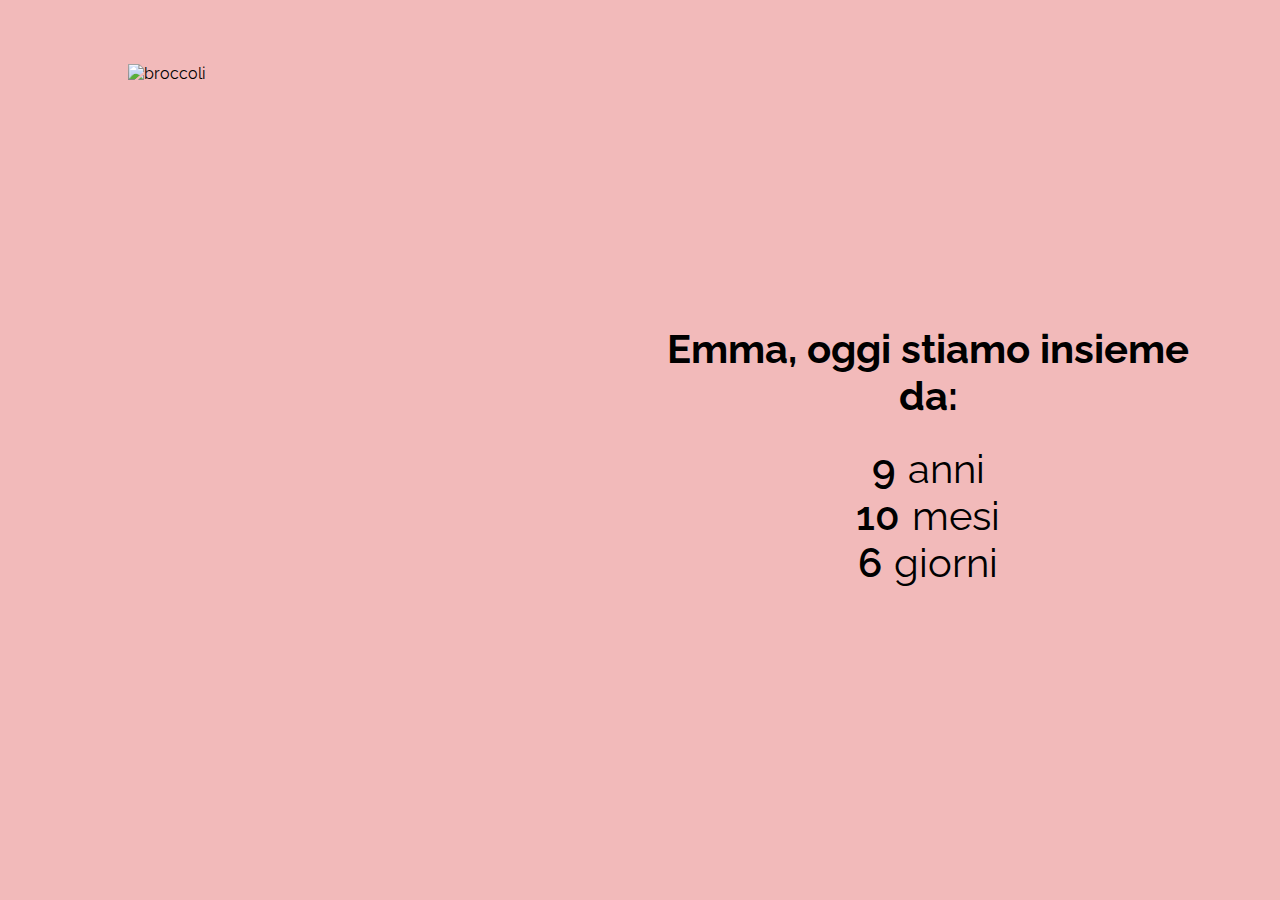
==== index.html @ fa40291d "Update file" ====
<!DOCTYPE html>
<html>
    <head>
        <title>Broccoli</title>
        <link href="https://fonts.googleapis.com/css?family=Raleway:300,400,600,700,800&display=swap" rel="stylesheet">
        <link rel="stylesheet" href="index.css">
       <script>
            var images = [], x = -1;
            images[0] = "./images/1.jpg";
            images[1] = "./images/2.jpg";
            images[2] = "./images/3.jpg";
            images[3] = "./images/4.jpg";

            window.onload = function() {
                var today = new Date().getTime();
                var date = new Date("18 September 2016 12:00").getTime();
                var difference = parseInt(today) - parseInt(date)
                var totalDays = parseInt(difference) / (1000*60*60*24)
                var years = parseInt(parseInt(totalDays)/365)
                var months = parseInt(parseInt(totalDays%365)/31)
                var days = parseInt(parseInt(totalDays%365)%30.5)
                document.getElementById("days").innerHTML = days
                document.getElementById("months").innerHTML = months
                document.getElementById("years").innerHTML = years
                setInterval(displayNextImage, 3000);
            }

            function displayNextImage() {
              x = (x === images.length - 1) ? 0 : x + 1;
              document.getElementById("image").src = images[x];
            }
        </script>
    </head>
    <body>
        <div class="body-wrapper">
            <div class="image-wrapper">
                <img id='image' src='./images/1.jpg' alt='broccoli' />
             </div> 
            <div class="text-wrapper">
                <h1> Emma, oggi stiamo insieme da: </h1>
                <div class='flex row'>
                    <span id='years' class='number'></span>
                    <span class='timer-text'>anni</span>
                </div>
                <div class='flex row'>
                    <span id='months' class='number'></span>
                    <span class='timer-text'>mesi</span>
                </div>
                <div class='flex row'>
                    <span id='days' class='number'></span>
                    <span class='timer-text'>giorni</span>
                </div>
            </div>
        </div>
    </body>
</html>
---- index.css ----
* {
  font-family: 'Raleway', sans-serif;
}

body {
  margin: 0;
}

body div {
  overflow: hidden;
}

.body-wrapper {
  display: flex;
  flex-direction: column-reverse;
  min-height: 100vh;
  width: 100%;
  padding: 1rem;
  background-color: #f2baba;
  padding: 0;
  margin: 0;
}

.image-wrapper {
  width: 100%;
  display: flex;
  justify-content: center;
  align-items: center;
  padding-bottom: 2rem;
}

.text-wrapper {
  width: 100%;
  display: flex;
  flex-direction: column;
  justify-content: center;
  align-items: center;
  text-align: center;
  margin-bottom: 1rem;
}

h1 {
  font-size: 2.5rem;
  font-weight: bold;
}

h2 {
  font-size: 2rem;
  font-weight: bold;
  margin-top: 3rem;
}

.number,
.timer-text,
p {
  font-size: 2.5rem;
}

.number {
  font-weight: 600;
  margin-right: 0.5rem;
}

img {
  width: 60%;
  height: 60%;
}

button {
  background-color: transparent;
  border: 0;
  font-size: 3rem;
}

@media screen and (min-width: 1000px) {
  .body-wrapper {
    flex-direction: row;
  }

  .image-wrapper {
    width: 30%;
    padding: 10%;
    padding-bottom: 5%;
    padding-top: 5%;
  }

  .text-wrapper {
    width: 45%;
    padding-right: 5%;
  }

  img {
    width: 100%;
    height: 100%;
  }
}
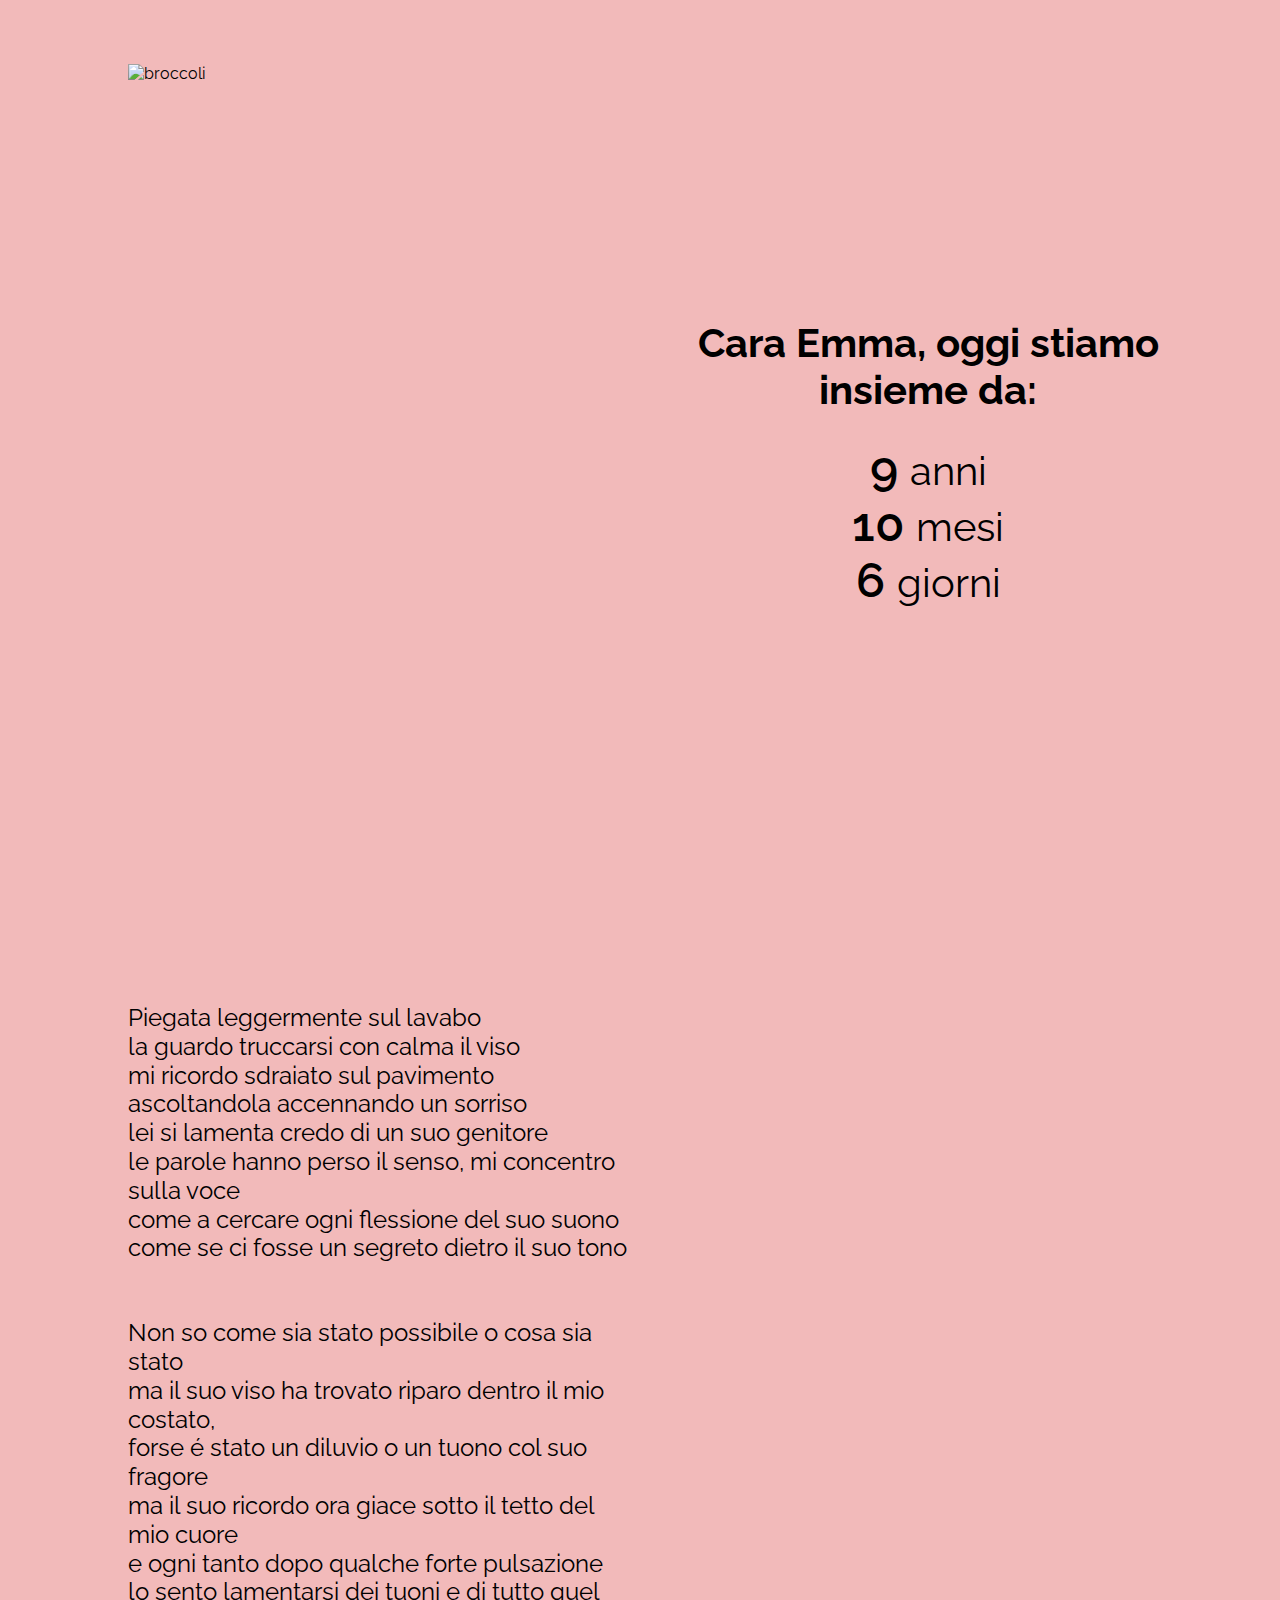
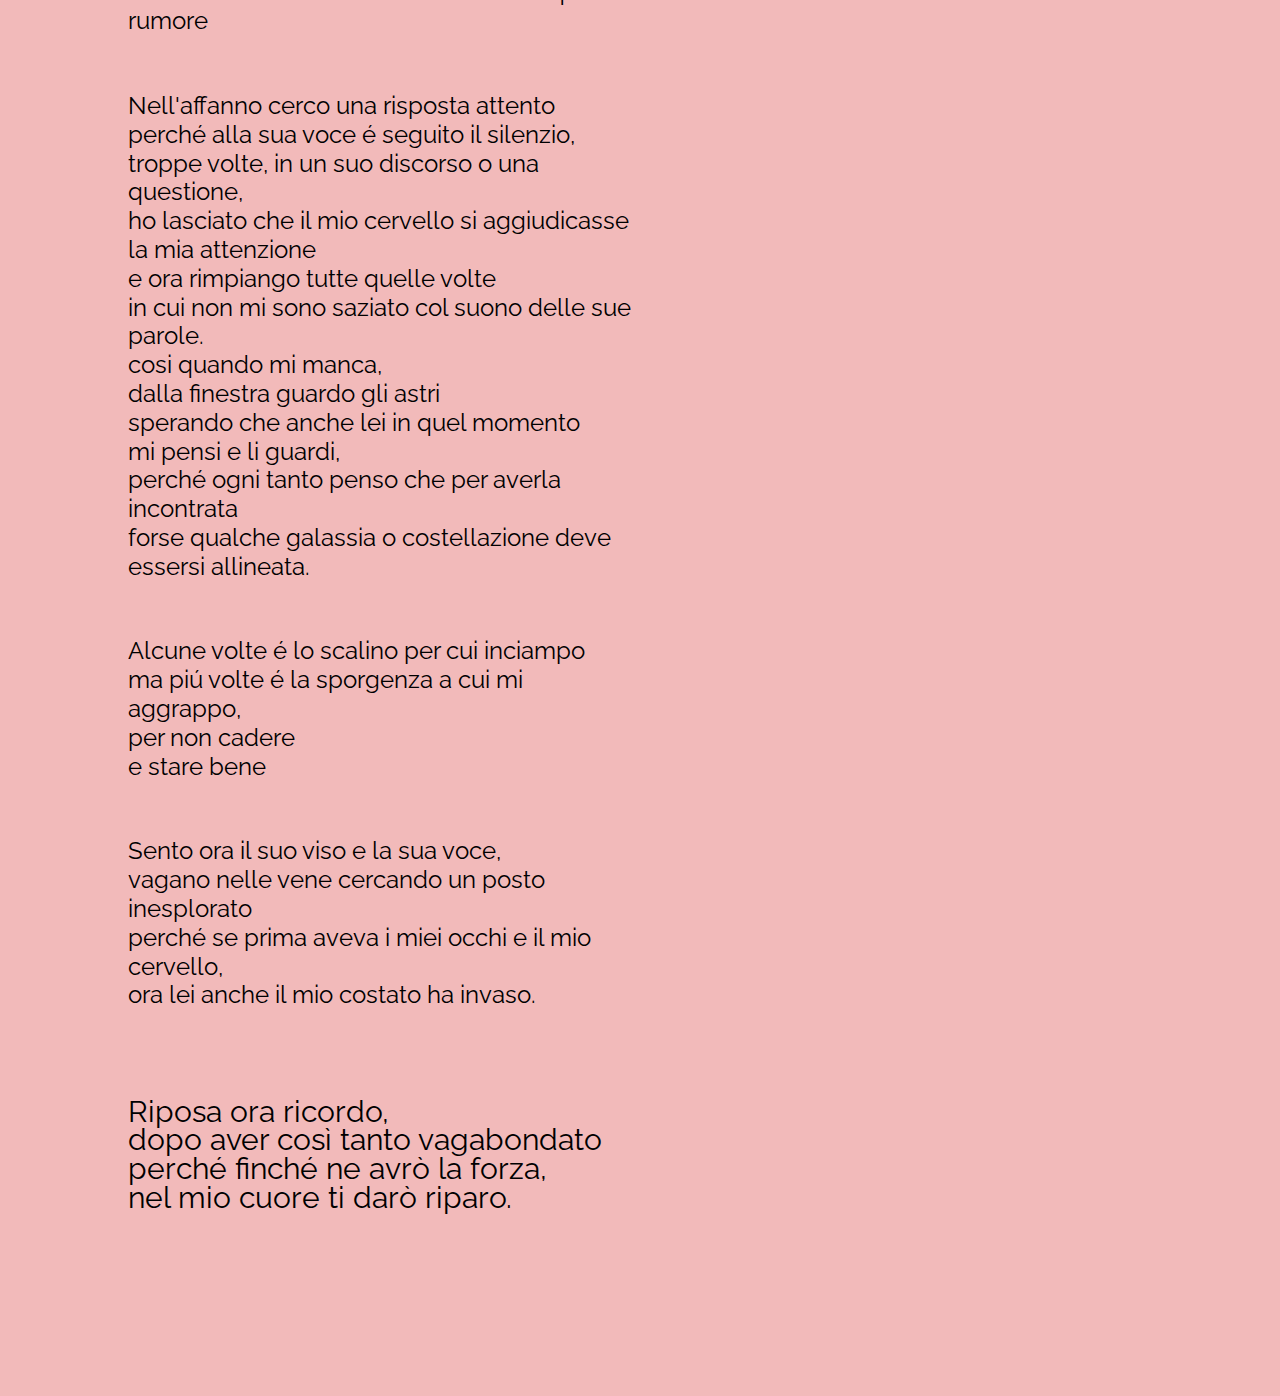
==== commit f460e1df: "update poem" ====
--- a/index.html
+++ b/index.html
@@ -12,6 +12,7 @@
             images[3] = "./images/4.jpg";
 
             window.onload = function() {
+                setInterval(displayNextImage, 3000);
                 var today = new Date().getTime();
                 var date = new Date("18 September 2016 12:00").getTime();
                 var difference = parseInt(today) - parseInt(date)
@@ -22,7 +23,6 @@
                 document.getElementById("days").innerHTML = days
                 document.getElementById("months").innerHTML = months
                 document.getElementById("years").innerHTML = years
-                setInterval(displayNextImage, 3000);
             }
 
             function displayNextImage() {
@@ -33,11 +33,8 @@
     </head>
     <body>
         <div class="body-wrapper">
-            <div class="image-wrapper">
-                <img id='image' src='./images/1.jpg' alt='broccoli' />
-             </div> 
             <div class="text-wrapper">
-                <h1> Emma, oggi stiamo insieme da: </h1>
+                <h1> Cara Emma, oggi stiamo insieme da: </h1>
                 <div class='flex row'>
                     <span id='years' class='number'></span>
                     <span class='timer-text'>anni</span>
@@ -51,6 +48,60 @@
                     <span class='timer-text'>giorni</span>
                 </div>
             </div>
+            <div class="image-wrapper">
+                <img id='image' src='./images/1.jpg' alt='broccoli' />
+             </div> 
+        </div>
+        <div class='poem-wrapper'>
+            <div class='column'>
+                <p>Piegata leggermente sul lavabo </br>
+                    la guardo truccarsi con calma il viso </br>
+                    mi ricordo sdraiato sul pavimento </br>
+                    ascoltandola accennando un sorriso </br>
+                    lei si lamenta credo di un suo genitore </br>
+                    le parole hanno perso il senso, mi concentro sulla voce </br>
+                    come a cercare ogni flessione del suo suono </br>
+                    come se ci fosse un segreto dietro il suo tono</p>
+                <p>
+                    Non so come sia stato possibile o cosa sia stato </br>
+                    ma il suo viso ha trovato riparo dentro il mio costato, </br>
+                    forse é stato un diluvio o un tuono col suo fragore </br>
+                    ma il suo ricordo ora giace sotto il tetto del mio cuore </br>
+                    e ogni tanto dopo qualche forte pulsazione </br>
+                    lo sento lamentarsi dei tuoni e di tutto quel rumore </br>
+                </p>
+                <p> Nell'affanno cerco una risposta attento </br>
+                    perché alla sua voce é seguito il silenzio, </br>
+                    troppe volte, in un suo discorso o una questione, </br>
+                    ho lasciato che il mio cervello si aggiudicasse la mia attenzione </br>
+                    e ora rimpiango tutte quelle volte </br>
+                    in cui non mi sono saziato col suono delle sue parole. </br>
+                    cosi quando mi manca, </br>
+                    dalla finestra guardo gli astri </br>
+                    sperando che anche lei in quel momento </br>
+                    mi pensi e li guardi, </br>
+                    perché ogni tanto penso che per averla incontrata </br>
+                    forse qualche galassia o costellazione deve essersi allineata.</p>
+
+                <p> Alcune volte é lo scalino per cui inciampo </br>
+                    ma piú volte é la sporgenza a cui mi aggrappo, </br>
+                    per non cadere </br>
+                    e stare bene  </p>
+                <p> 
+                    Sento ora il suo viso e la sua voce, </br>
+                    vagano nelle vene cercando un posto inesplorato </br>
+                    perché se prima aveva i miei occhi e il mio cervello, </br>
+                    ora lei anche il mio costato ha invaso. </br>
+                </p>
+            </div>
+            <div class='single'>
+                <p>
+                    Riposa ora ricordo, </br>
+                    dopo aver così tanto vagabondato</br>
+                    perché finché ne avrò la forza,</br> 
+                    nel mio cuore ti darò riparo.
+                </p>
+            </div>
         </div>
     </body>
-</html>+</html>
--- a/index.css
+++ b/index.css
@@ -4,6 +4,7 @@
 
 body {
   margin: 0;
+  background-color: #f2baba;
 }
 
 body div {
@@ -12,17 +13,16 @@
 
 .body-wrapper {
   display: flex;
-  flex-direction: column-reverse;
+  flex-direction: column;
   min-height: 100vh;
   width: 100%;
   padding: 1rem;
-  background-color: #f2baba;
   padding: 0;
   margin: 0;
 }
 
 .image-wrapper {
-  width: 100%;
+  padding: 10%;
   display: flex;
   justify-content: center;
   align-items: center;
@@ -30,7 +30,8 @@
 }
 
 .text-wrapper {
-  width: 100%;
+  height: 50vh;
+  padding: 2rem;
   display: flex;
   flex-direction: column;
   justify-content: center;
@@ -50,20 +51,21 @@
   margin-top: 3rem;
 }
 
-.number,
 .timer-text,
 p {
   font-size: 2.5rem;
 }
 
 .number {
+  font-size: 3rem;
   font-weight: 600;
   margin-right: 0.5rem;
 }
 
 img {
-  width: 60%;
-  height: 60%;
+  max-width: 100%;
+  height: auto;
+  object-fit: contain;
 }
 
 button {
@@ -72,9 +74,21 @@
   font-size: 3rem;
 }
 
+.poem-wrapper {
+  min-height: 100vh;
+  padding: 10%;
+  padding-top: 5%;
+  width: 80%;
+}
+
+.poem-wrapper p {
+  font-size: 1rem;
+  margin-bottom: 3.5rem;
+}
+
 @media screen and (min-width: 1000px) {
   .body-wrapper {
-    flex-direction: row;
+    flex-direction: row-reverse;
   }
 
   .image-wrapper {
@@ -86,11 +100,31 @@
 
   .text-wrapper {
     width: 45%;
+    padding: 0;
     padding-right: 5%;
+    height: 100vh;
   }
 
   img {
     width: 100%;
     height: 100%;
   }
+
+  .poem-wrapper p {
+    font-size: 1.5rem;
+    line-height: 1.8rem;
+  }
+
+  .poem-wrapper .single p {
+    font-size: 1.9rem;
+  }
+
+  .columns {
+    display: flex;
+    flex-direction: row;
+  }
+
+  .column {
+    width: 50%;
+  }
 }
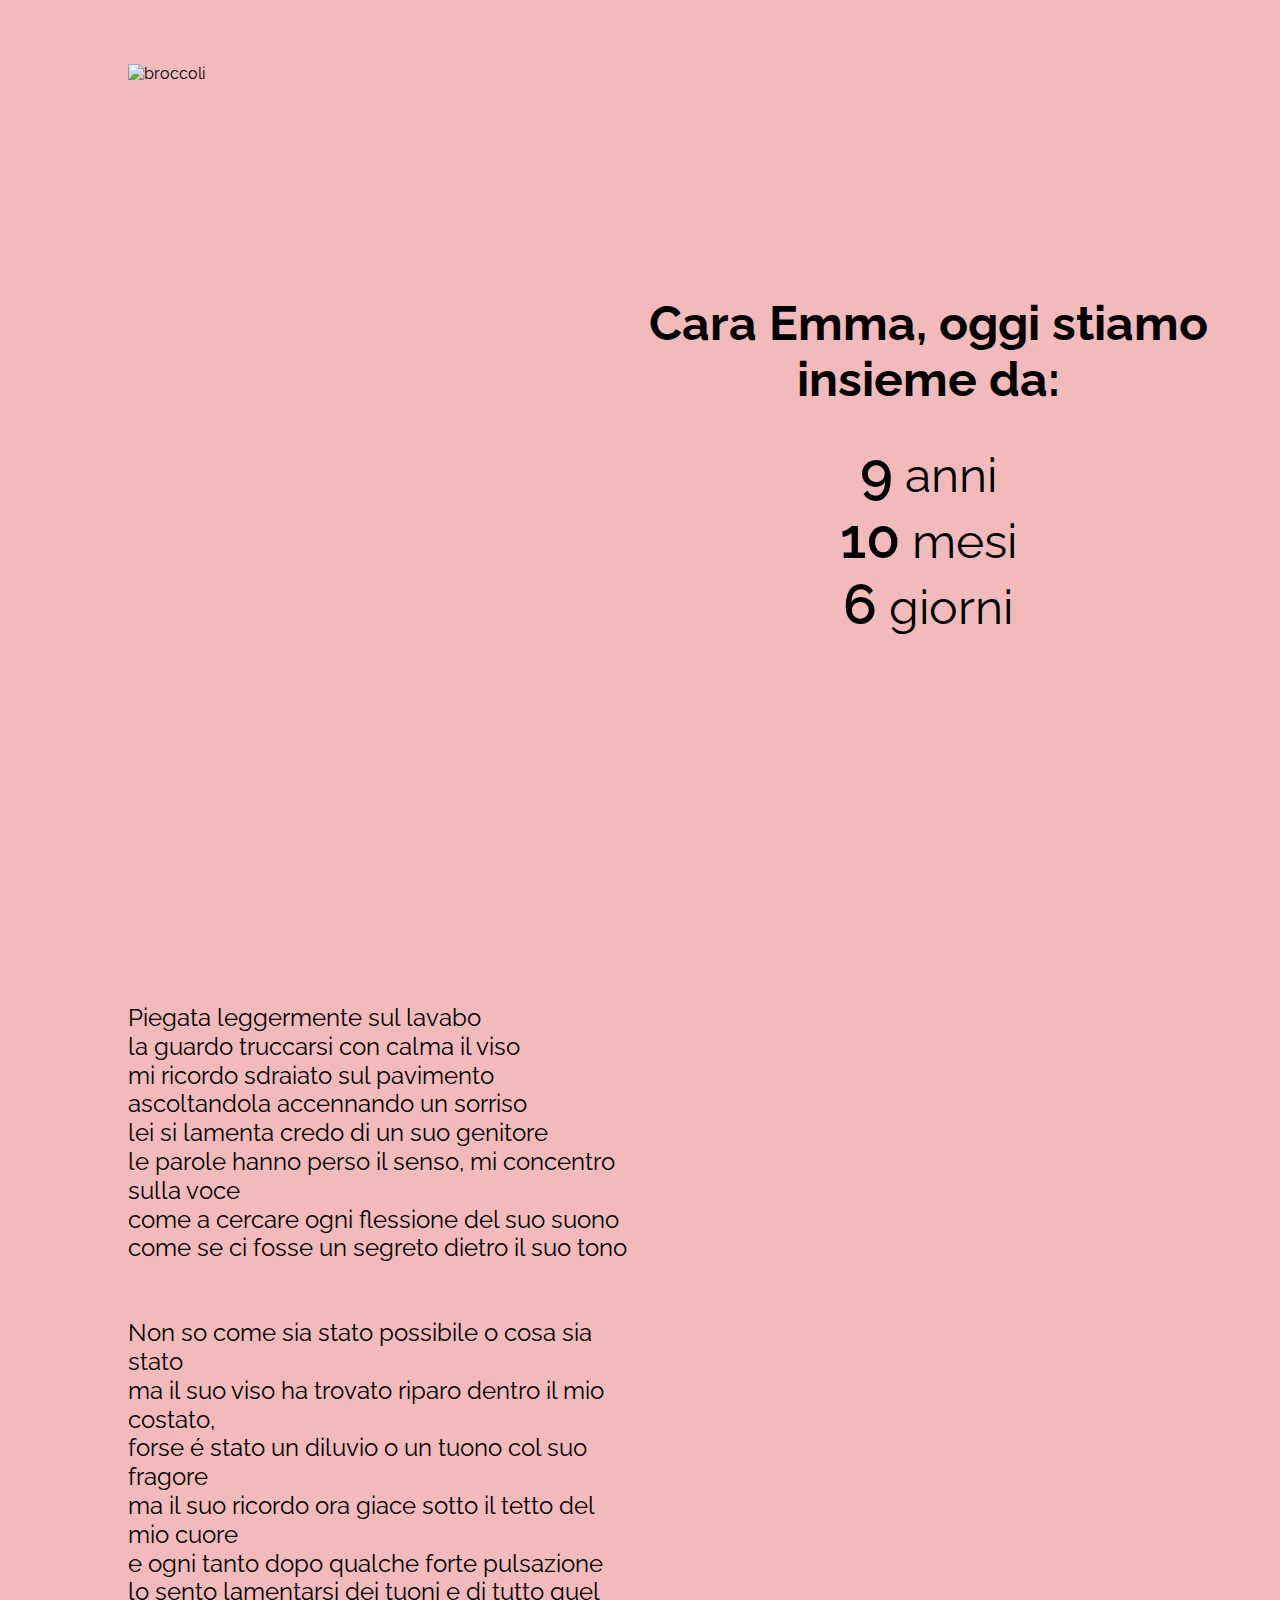
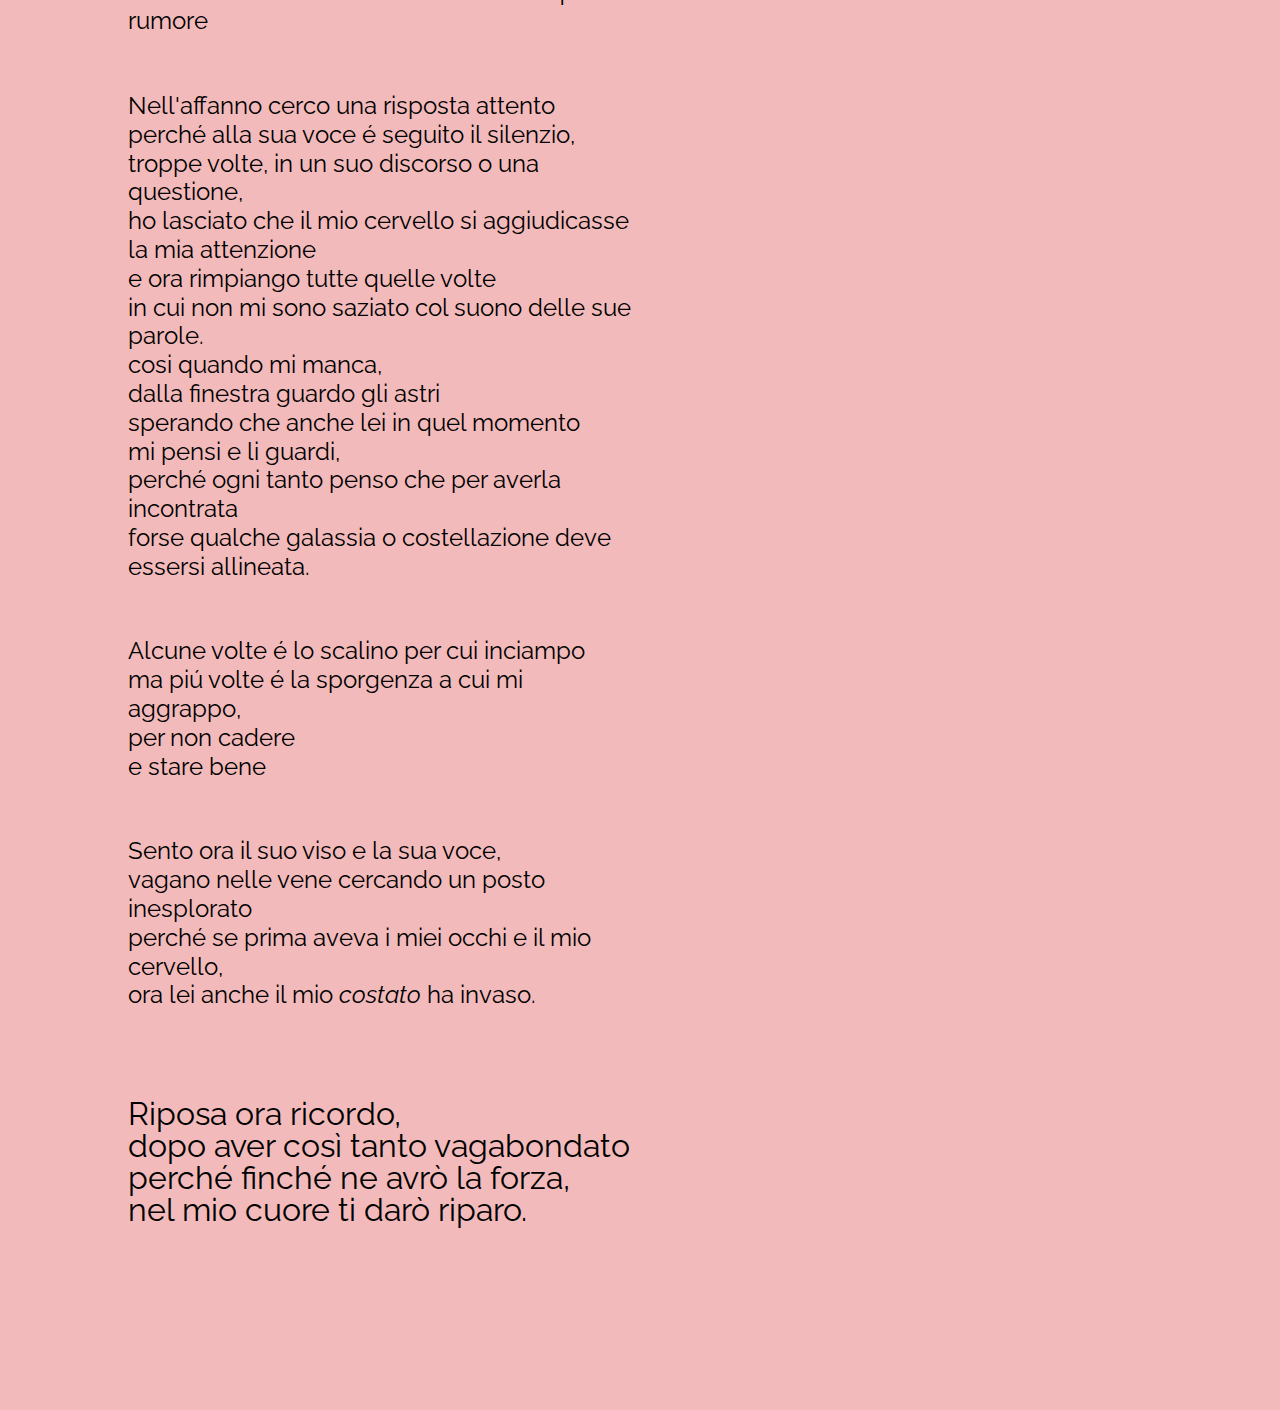
==== commit ecd88171: "IO SONO IL TUO DIAFRAMMA" ====
--- a/index.html
+++ b/index.html
@@ -91,7 +91,7 @@
                     Sento ora il suo viso e la sua voce, </br>
                     vagano nelle vene cercando un posto inesplorato </br>
                     perché se prima aveva i miei occhi e il mio cervello, </br>
-                    ora lei anche il mio costato ha invaso. </br>
+                    ora lei anche il mio <a href='./diaframma.html'>costato</a> ha invaso. </br>
                 </p>
             </div>
             <div class='single'>
@@ -104,4 +104,4 @@
             </div>
         </div>
     </body>
-</html>
+</html>--- a/index.css
+++ b/index.css
@@ -5,6 +5,11 @@
 body {
   margin: 0;
   background-color: #f2baba;
+}
+
+.diaframma {
+  background-color: black;
+  color: white;
 }
 
 body div {
@@ -30,7 +35,7 @@
 }
 
 .text-wrapper {
-  height: 50vh;
+  height: 30vh;
   padding: 2rem;
   display: flex;
   flex-direction: column;
@@ -86,6 +91,26 @@
   margin-bottom: 3.5rem;
 }
 
+::-webkit-scrollbar {
+  width: 0px;
+  background: transparent; /* make scrollbar transparent */
+}
+
+a {
+  text-decoration: none;
+  font-style: italic;
+  color: black;
+}
+
+.diaframma a {
+  color: white;
+}
+
+.poem-wrapper .single p {
+  font-size: 2rem;
+  line-height: 2rem;
+}
+
 @media screen and (min-width: 1000px) {
   .body-wrapper {
     flex-direction: row-reverse;
@@ -110,13 +135,26 @@
     height: 100%;
   }
 
+  h1 {
+    font-size: 3rem;
+  }
+
+  h2 {
+    font-size: 2.5rem;
+  }
+
+  .timer-text,
+  p {
+    font-size: 3rem;
+  }
+
+  .number {
+    font-size: 3.5rem;
+  }
+
   .poem-wrapper p {
     font-size: 1.5rem;
     line-height: 1.8rem;
-  }
-
-  .poem-wrapper .single p {
-    font-size: 1.9rem;
   }
 
   .columns {
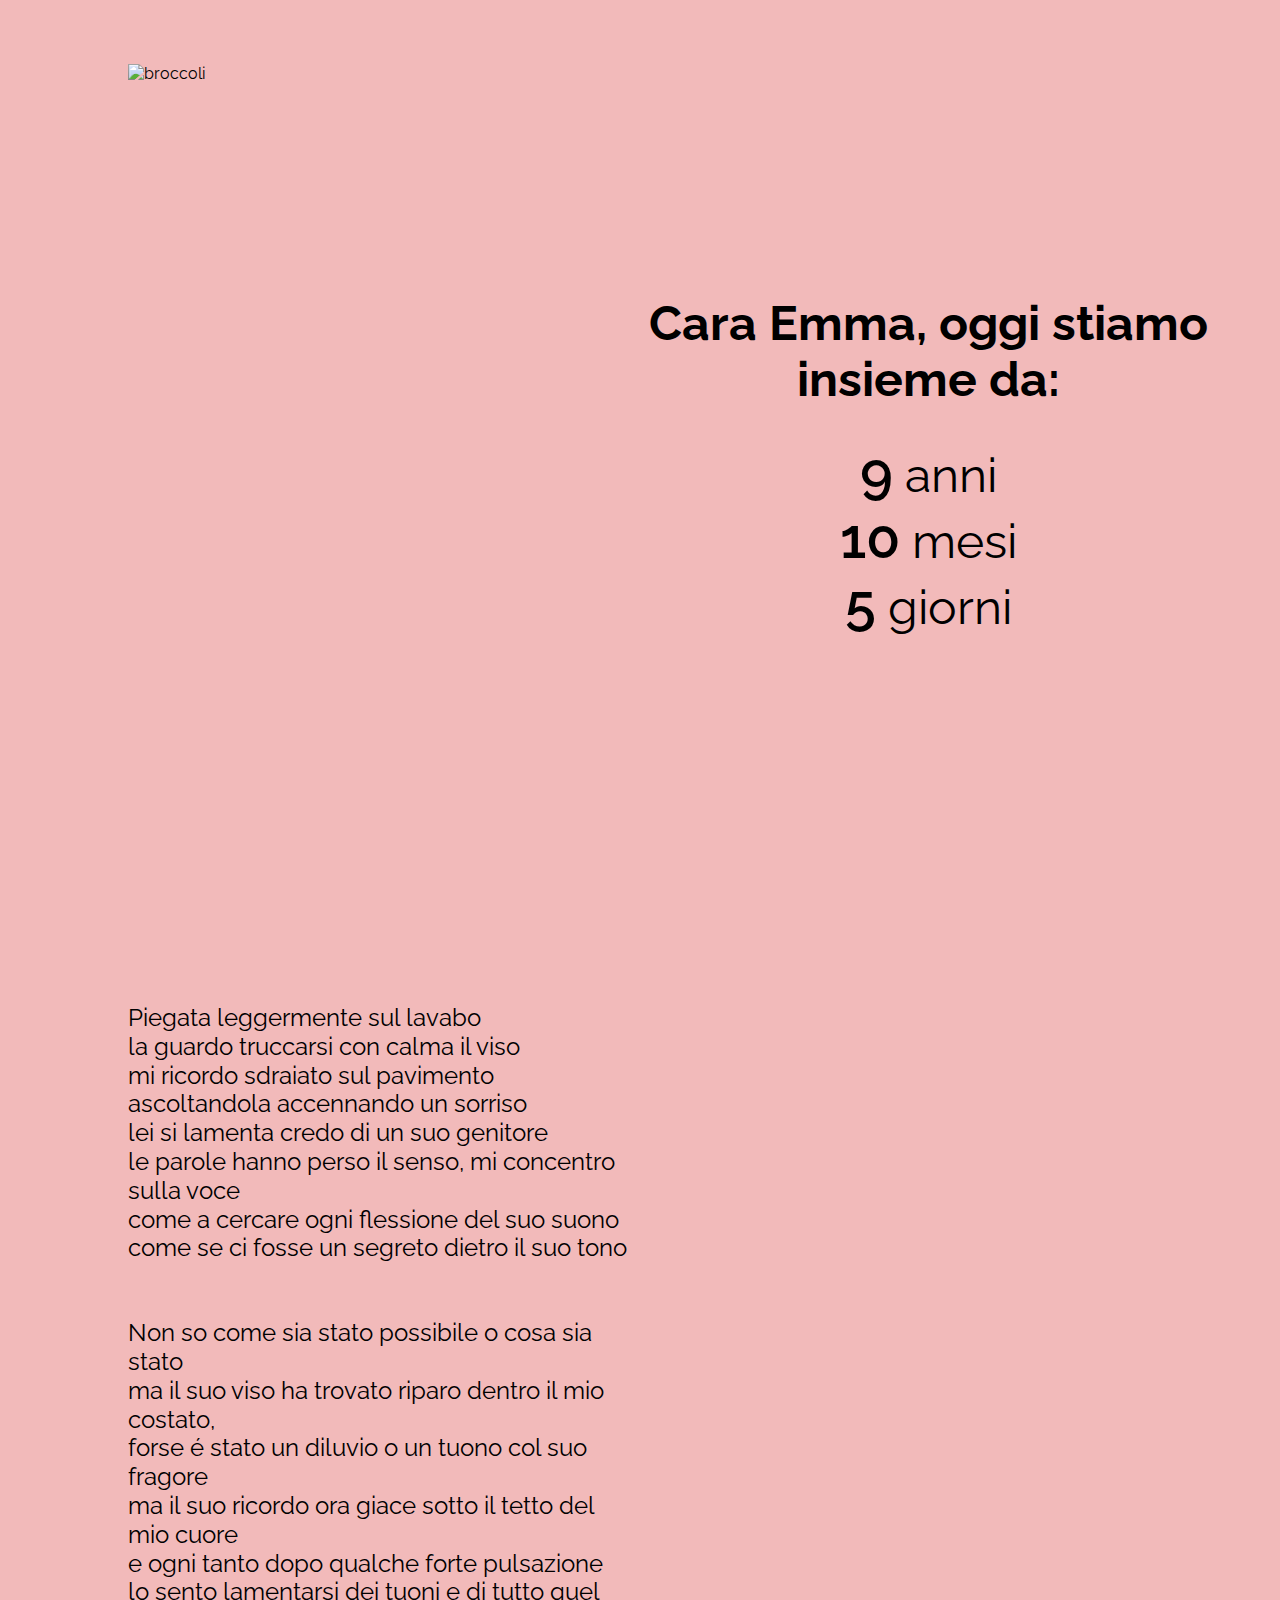
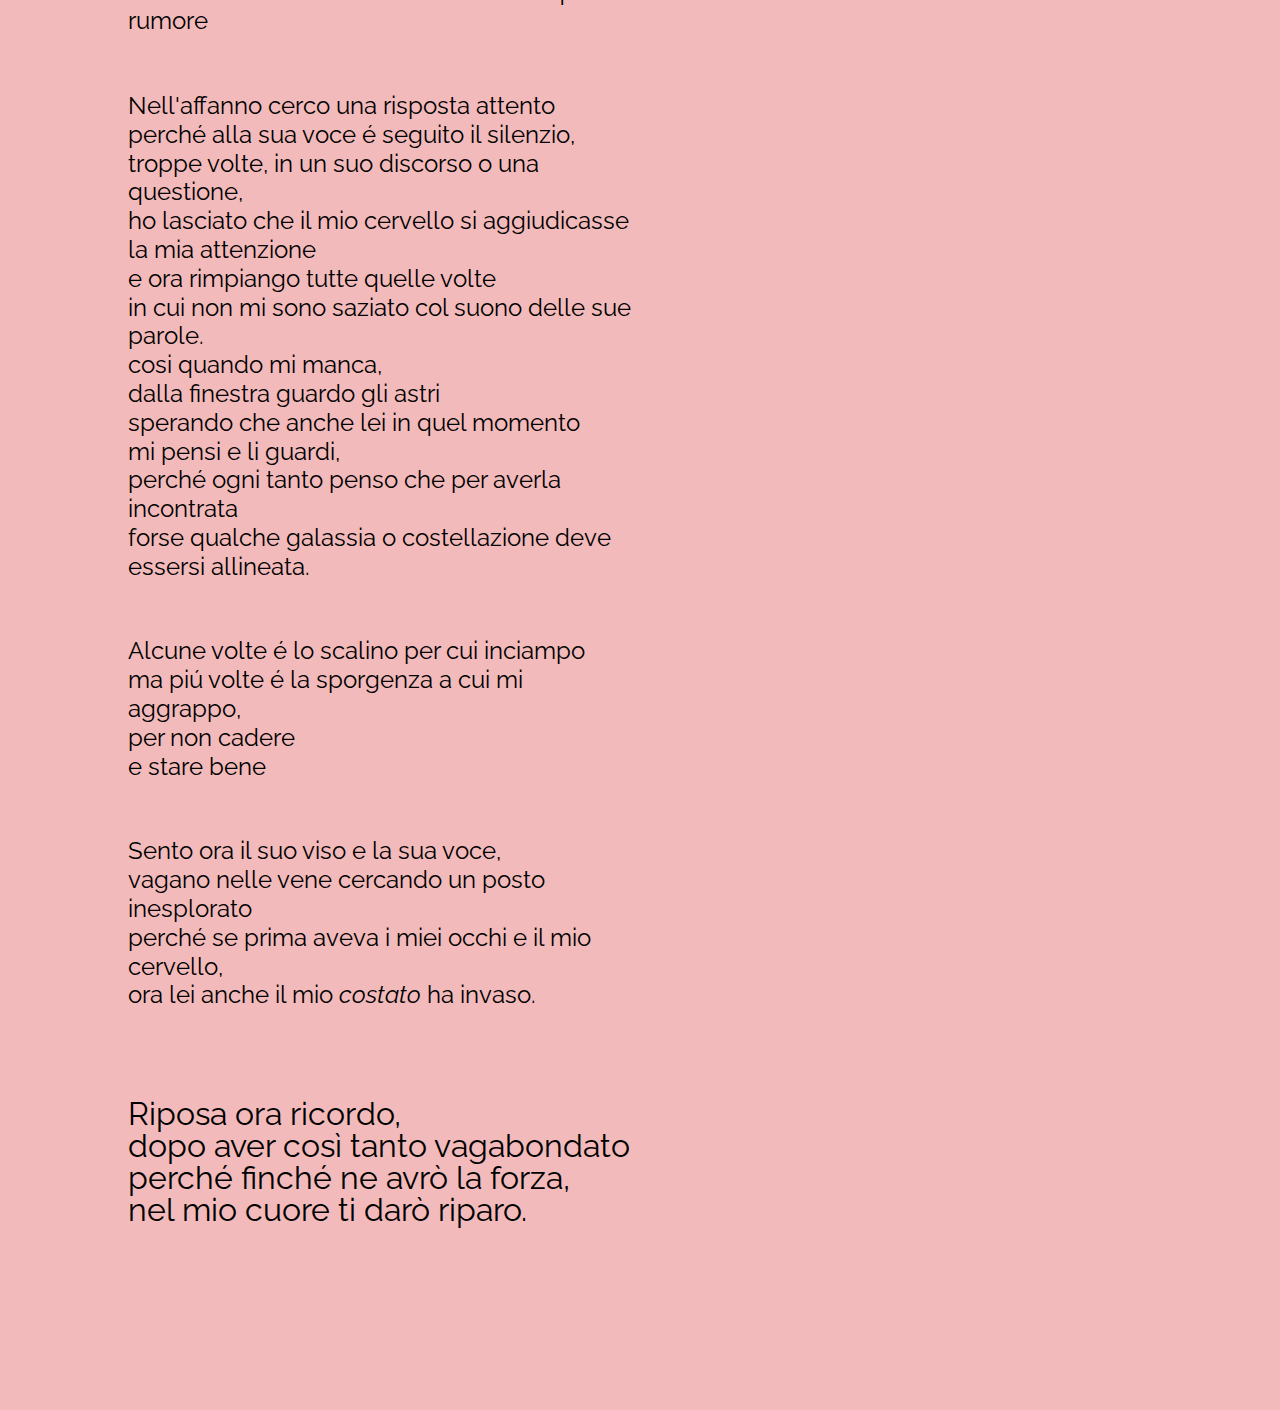
==== commit 3c5817c5: "fix: timer" ====
--- a/index.html
+++ b/index.html
@@ -1,107 +1,123 @@
 <!DOCTYPE html>
 <html>
-    <head>
-        <title>Broccoli</title>
-        <link href="https://fonts.googleapis.com/css?family=Raleway:300,400,600,700,800&display=swap" rel="stylesheet">
-        <link rel="stylesheet" href="index.css">
-       <script>
-            var images = [], x = -1;
-            images[0] = "./images/1.jpg";
-            images[1] = "./images/2.jpg";
-            images[2] = "./images/3.jpg";
-            images[3] = "./images/4.jpg";
+  <head>
+    <title>Broccoli</title>
+    <link
+      href="https://fonts.googleapis.com/css?family=Raleway:300,400,600,700,800&display=swap"
+      rel="stylesheet"
+    />
+    <link rel="stylesheet" href="index.css" />
+    <script>
+      var images = [],
+        x = -1
+      images[0] = './images/1.jpg'
+      images[1] = './images/2.jpg'
+      images[2] = './images/3.jpg'
+      images[3] = './images/4.jpg'
+      images[4] = './images/5.jpg'
+      images[5] = './images/6.jpg'
+      images[6] = './images/7.jpg'
+      images[7] = './images/8.jpg'
 
-            window.onload = function() {
-                setInterval(displayNextImage, 3000);
-                var today = new Date().getTime();
-                var date = new Date("18 September 2016 12:00").getTime();
-                var difference = parseInt(today) - parseInt(date)
-                var totalDays = parseInt(difference) / (1000*60*60*24)
-                var years = parseInt(parseInt(totalDays)/365)
-                var months = parseInt(parseInt(totalDays%365)/31)
-                var days = parseInt(parseInt(totalDays%365)%30.5)
-                document.getElementById("days").innerHTML = days
-                document.getElementById("months").innerHTML = months
-                document.getElementById("years").innerHTML = years
-            }
+      window.onload = function () {
+        setInterval(displayNextImage, 2000)
+        var today = new Date().getTime()
+        var date = new Date('19 September 2016 00:00').getTime()
+        var difference = parseInt(today) - parseInt(date)
+        var totalDays = parseInt(difference) / (1000 * 60 * 60 * 24)
+        var years = parseInt(parseInt(totalDays) / 365)
+        var months = parseInt(parseInt(totalDays % 365) / 31)
+        var days = parseInt(parseInt(totalDays % 365) % 30.5)
+        document.getElementById('days').innerHTML = days
+        document.getElementById('months').innerHTML = months
+        document.getElementById('years').innerHTML = years
+      }
 
-            function displayNextImage() {
-              x = (x === images.length - 1) ? 0 : x + 1;
-              document.getElementById("image").src = images[x];
-            }
-        </script>
-    </head>
-    <body>
-        <div class="body-wrapper">
-            <div class="text-wrapper">
-                <h1> Cara Emma, oggi stiamo insieme da: </h1>
-                <div class='flex row'>
-                    <span id='years' class='number'></span>
-                    <span class='timer-text'>anni</span>
-                </div>
-                <div class='flex row'>
-                    <span id='months' class='number'></span>
-                    <span class='timer-text'>mesi</span>
-                </div>
-                <div class='flex row'>
-                    <span id='days' class='number'></span>
-                    <span class='timer-text'>giorni</span>
-                </div>
-            </div>
-            <div class="image-wrapper">
-                <img id='image' src='./images/1.jpg' alt='broccoli' />
-             </div> 
+      function displayNextImage () {
+        x = x === images.length - 1 ? 0 : x + 1
+        document.getElementById('image').src = images[x]
+      }
+    </script>
+  </head>
+  <body>
+    <div class="body-wrapper">
+      <div class="text-wrapper">
+        <h1>Cara Emma, oggi stiamo insieme da:</h1>
+        <div class="flex row">
+          <span id="years" class="number"></span>
+          <span class="timer-text">anni</span>
         </div>
-        <div class='poem-wrapper'>
-            <div class='column'>
-                <p>Piegata leggermente sul lavabo </br>
-                    la guardo truccarsi con calma il viso </br>
-                    mi ricordo sdraiato sul pavimento </br>
-                    ascoltandola accennando un sorriso </br>
-                    lei si lamenta credo di un suo genitore </br>
-                    le parole hanno perso il senso, mi concentro sulla voce </br>
-                    come a cercare ogni flessione del suo suono </br>
-                    come se ci fosse un segreto dietro il suo tono</p>
-                <p>
-                    Non so come sia stato possibile o cosa sia stato </br>
-                    ma il suo viso ha trovato riparo dentro il mio costato, </br>
-                    forse é stato un diluvio o un tuono col suo fragore </br>
-                    ma il suo ricordo ora giace sotto il tetto del mio cuore </br>
-                    e ogni tanto dopo qualche forte pulsazione </br>
-                    lo sento lamentarsi dei tuoni e di tutto quel rumore </br>
-                </p>
-                <p> Nell'affanno cerco una risposta attento </br>
-                    perché alla sua voce é seguito il silenzio, </br>
-                    troppe volte, in un suo discorso o una questione, </br>
-                    ho lasciato che il mio cervello si aggiudicasse la mia attenzione </br>
-                    e ora rimpiango tutte quelle volte </br>
-                    in cui non mi sono saziato col suono delle sue parole. </br>
-                    cosi quando mi manca, </br>
-                    dalla finestra guardo gli astri </br>
-                    sperando che anche lei in quel momento </br>
-                    mi pensi e li guardi, </br>
-                    perché ogni tanto penso che per averla incontrata </br>
-                    forse qualche galassia o costellazione deve essersi allineata.</p>
+        <div class="flex row">
+          <span id="months" class="number"></span>
+          <span class="timer-text">mesi</span>
+        </div>
+        <div class="flex row">
+          <span id="days" class="number"></span>
+          <span class="timer-text">giorni</span>
+        </div>
+      </div>
+      <div class="image-wrapper">
+        <img id="image" src="./images/1.jpg" alt="broccoli" />
+      </div>
+    </div>
+    <div class="poem-wrapper">
+      <div class="column">
+        <p>
+          Piegata leggermente sul lavabo <br />
+          la guardo truccarsi con calma il viso <br />
+          mi ricordo sdraiato sul pavimento <br />
+          ascoltandola accennando un sorriso <br />
+          lei si lamenta credo di un suo genitore <br />
+          le parole hanno perso il senso, mi concentro sulla voce <br />
+          come a cercare ogni flessione del suo suono <br />
+          come se ci fosse un segreto dietro il suo tono
+        </p>
+        <p>
+          Non so come sia stato possibile o cosa sia stato <br />
+          ma il suo viso ha trovato riparo dentro il mio costato, <br />
+          forse é stato un diluvio o un tuono col suo fragore <br />
+          ma il suo ricordo ora giace sotto il tetto del mio cuore <br />
+          e ogni tanto dopo qualche forte pulsazione <br />
+          lo sento lamentarsi dei tuoni e di tutto quel rumore <br />
+        </p>
+        <p>
+          Nell'affanno cerco una risposta attento <br />
+          perché alla sua voce é seguito il silenzio, <br />
+          troppe volte, in un suo discorso o una questione, <br />
+          ho lasciato che il mio cervello si aggiudicasse la mia attenzione
+          <br />
+          e ora rimpiango tutte quelle volte <br />
+          in cui non mi sono saziato col suono delle sue parole. <br />
+          cosi quando mi manca, <br />
+          dalla finestra guardo gli astri <br />
+          sperando che anche lei in quel momento <br />
+          mi pensi e li guardi, <br />
+          perché ogni tanto penso che per averla incontrata <br />
+          forse qualche galassia o costellazione deve essersi allineata.
+        </p>
 
-                <p> Alcune volte é lo scalino per cui inciampo </br>
-                    ma piú volte é la sporgenza a cui mi aggrappo, </br>
-                    per non cadere </br>
-                    e stare bene  </p>
-                <p> 
-                    Sento ora il suo viso e la sua voce, </br>
-                    vagano nelle vene cercando un posto inesplorato </br>
-                    perché se prima aveva i miei occhi e il mio cervello, </br>
-                    ora lei anche il mio <a href='./diaframma.html'>costato</a> ha invaso. </br>
-                </p>
-            </div>
-            <div class='single'>
-                <p>
-                    Riposa ora ricordo, </br>
-                    dopo aver così tanto vagabondato</br>
-                    perché finché ne avrò la forza,</br> 
-                    nel mio cuore ti darò riparo.
-                </p>
-            </div>
-        </div>
-    </body>
-</html>+        <p>
+          Alcune volte é lo scalino per cui inciampo <br />
+          ma piú volte é la sporgenza a cui mi aggrappo, <br />
+          per non cadere <br />
+          e stare bene
+        </p>
+        <p>
+          Sento ora il suo viso e la sua voce, <br />
+          vagano nelle vene cercando un posto inesplorato <br />
+          perché se prima aveva i miei occhi e il mio cervello, <br />
+          ora lei anche il mio <a href="./diaframma.html">costato</a> ha invaso.
+          <br />
+        </p>
+      </div>
+      <div class="single">
+        <p>
+          Riposa ora ricordo, <br />
+          dopo aver così tanto vagabondato<br />
+          perché finché ne avrò la forza,<br />
+          nel mio cuore ti darò riparo.
+        </p>
+      </div>
+    </div>
+  </body>
+</html>
--- a/index.css
+++ b/index.css
@@ -91,6 +91,10 @@
   margin-bottom: 3.5rem;
 }
 
+.diaframma .poem-wrapper p {
+  font-size: 1.5rem;
+}
+
 ::-webkit-scrollbar {
   width: 0px;
   background: transparent; /* make scrollbar transparent */
@@ -109,6 +113,10 @@
 .poem-wrapper .single p {
   font-size: 2rem;
   line-height: 2rem;
+}
+
+.diaframma .poem-wrapper .single p {
+  font-size: 2.5rem;
 }
 
 @media screen and (min-width: 1000px) {
